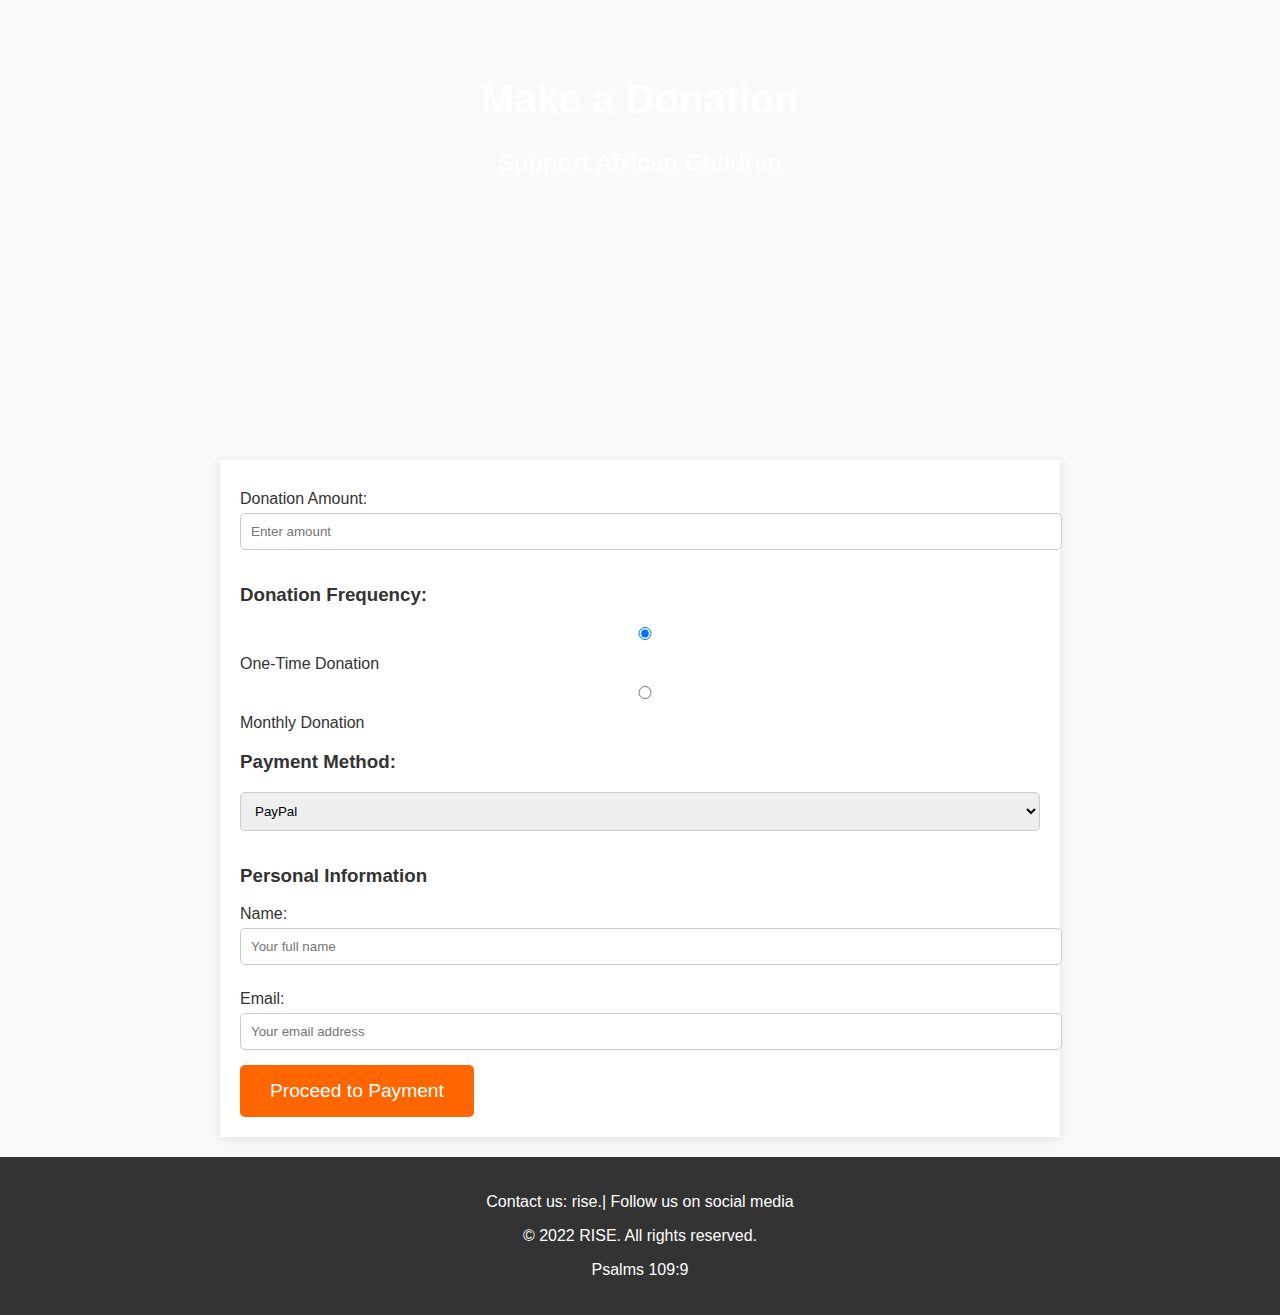
==== 007.html @ a3599cd2 "Add files via upload" ====
<!DOCTYPE html> <html lang="en"> <head> 
<meta charset="UTF-8"> <meta name="viewport"
 content="width=device-width, initial-scale=1.0">
 <title>Donate Now | Support African Children</title>
 <link rel="stylesheet" href="styles.css"> 
<style> body { font-family: Arial, sans-serif; 
background-color: #f9f9f9;
 color: #333; margin: 0;
 padding: 0; } header { background: url('FB_IMG_17299322325569520.jpg') no-repeat center center/cover; height: 40vh; color: white; text-align: center; padding: 50px; } h1 { font-size: 2.5em; } section { padding: 20px; max-width: 800px; margin: auto; background: white; box-shadow: 0 2px 10px rgba(0,0,0,0.1); margin-bottom: 20px; } label { display: block; margin: 10px 0 5px; } input, select { width: 100%; padding: 10px; margin-bottom: 15px; border: 1px solid #ccc; border-radius: 5px; }
button { padding: 15px 30px;
 background-color: #ff6600; color: white;
 border: none; border-radius: 5px; font-size: 1.2em;
 cursor: pointer; } 
button:hover { 
background-color: #e65c00; 
} footer { text-align: center;
 padding: 20px;
 background-color: #333; color: white; 
} </style> </head> <body>
<header> <h1>Make a Donation</h1> 
<h2>Support African Children</h2> </header>
<section>
 <form action="process-donation.php" method="POST"> <label for="amount">Donation Amount:</label> <input type="number" id="amount" name="amount" required placeholder="Enter amount">
<h3>Donation Frequency:</h3>
 <label> <input type="radio" name="frequency" value="one-time" checked> One-Time Donation </label> <label> <input type="radio" name="frequency" value="monthly"> Monthly Donation </label>
<h3>Payment Method:</h3> <select name="payment_method" required> <option value="paypal">PayPal</option> <option value="credit_card">Credit/Debit Card</option>
<option value="bank_transfer">Bank Transfer</option> <option value="crypto">Cryptocurrency</option> </select>
<h3>Personal Information</h3> 
<label for="name">Name:</label> 
<input type="text" id="name" name="name"
 required placeholder="Your full name">
<label for="email">Email:</label>
 <input type="email" id="email" name="email" required 
placeholder="Your email address">
<button type="submit">Proceed to Payment</button>
 </form> </section>
<footer> <p>Contact us: rise.| Follow us on social 
media</p> <p>© 2022 RISE. All rights reserved.</p> 
<p>Psalms 109:9
</footer>
</body> </html>
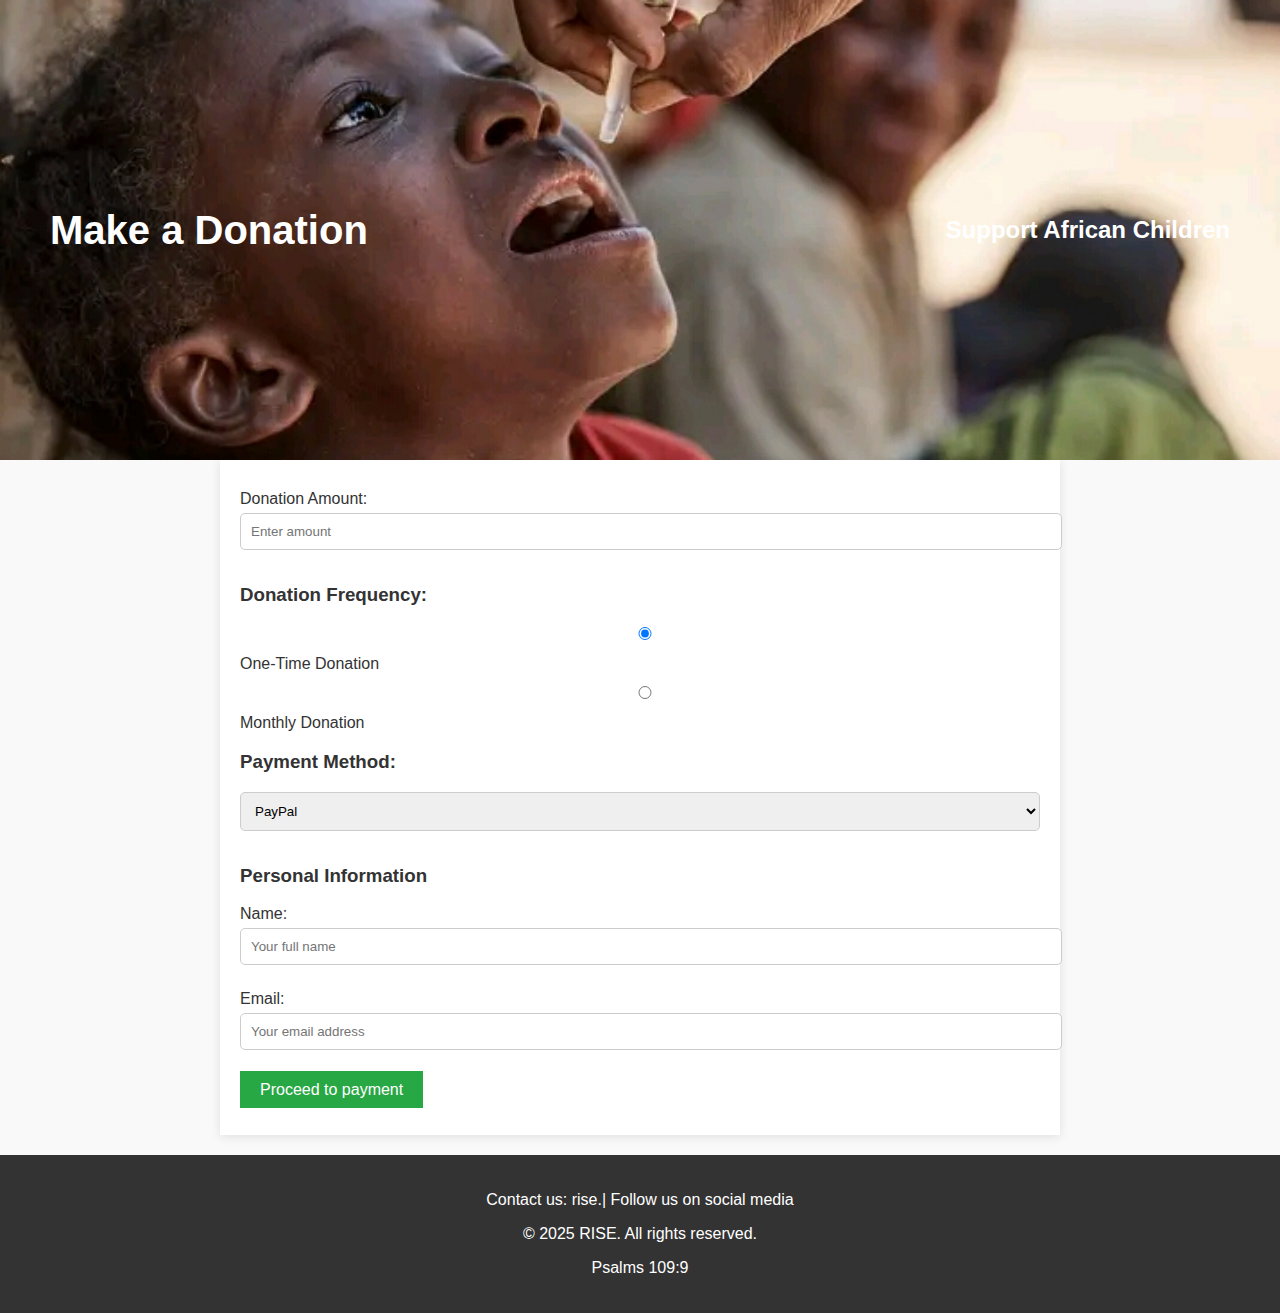
==== commit a5306ce0: "Add files via upload" ====
--- a/007.html
+++ b/007.html
@@ -1,4 +1,4 @@
-<!DOCTYPE html> <html lang="en"> <head> 
+﻿<!DOCTYPE html> <html lang="en"> <head> 
 <meta charset="UTF-8"> <meta name="viewport"
  content="width=device-width, initial-scale=1.0">
  <title>Donate Now | Support African Children</title>
@@ -6,10 +6,21 @@
 <style> body { font-family: Arial, sans-serif; 
 background-color: #f9f9f9;
  color: #333; margin: 0;
- padding: 0; } header { background: url('FB_IMG_17299322325569520.jpg') no-repeat center center/cover; height: 40vh; color: white; text-align: center; padding: 50px; } h1 { font-size: 2.5em; } section { padding: 20px; max-width: 800px; margin: auto; background: white; box-shadow: 0 2px 10px rgba(0,0,0,0.1); margin-bottom: 20px; } label { display: block; margin: 10px 0 5px; } input, select { width: 100%; padding: 10px; margin-bottom: 15px; border: 1px solid #ccc; border-radius: 5px; }
+ padding: 0; } header { background: url('FB_IMG_17299322325569520.jpg')
+ no-repeat center center/cover; height: 40vh; color: white; text-align: center; padding: 50px; }
+ h1 { font-size: 2.5em;
+ } section {
+ padding: 20px; max-width: 800px;
+ margin: auto; background: white;
+ box-shadow: 0 2px 10px rgba(0,0,0,0.1);
+ margin-bottom: 20px; } label { display: block; margin: 10px 0 5px; } 
+input, select { width: 100%; padding: 10px; 
+margin-bottom: 15px; border: 1px solid #ccc;
+ border-radius: 5px; }
 button { padding: 15px 30px;
  background-color: #ff6600; color: white;
- border: none; border-radius: 5px; font-size: 1.2em;
+ border: none; border-radius: 5px;
+ font-size: 1.2em;
  cursor: pointer; } 
 button:hover { 
 background-color: #e65c00; 
@@ -20,11 +31,19 @@
 <header> <h1>Make a Donation</h1> 
 <h2>Support African Children</h2> </header>
 <section>
- <form action="process-donation.php" method="POST"> <label for="amount">Donation Amount:</label> <input type="number" id="amount" name="amount" required placeholder="Enter amount">
+ <form action="process-donation.php" method="POST"> 
+<label for="amount">Donation Amount:</label> 
+<input type="number" id="amount" name="amount" required placeholder="Enter amount">
 <h3>Donation Frequency:</h3>
- <label> <input type="radio" name="frequency" value="one-time" checked> One-Time Donation </label> <label> <input type="radio" name="frequency" value="monthly"> Monthly Donation </label>
-<h3>Payment Method:</h3> <select name="payment_method" required> <option value="paypal">PayPal</option> <option value="credit_card">Credit/Debit Card</option>
-<option value="bank_transfer">Bank Transfer</option> <option value="crypto">Cryptocurrency</option> </select>
+ <label> <input type="radio" name="frequency" value="one-time" checked> 
+One-Time Donation </label> <label>
+ <input type="radio" name="frequency" value="monthly"> 
+Monthly Donation </label>
+<h3>Payment Method:</h3> <select name="payment_method" required>
+ <option value="paypal">PayPal</option> 
+<option value="credit_card">Credit/Debit Card</option>
+<option value="bank_transfer">Bank Transfer</option>
+ <option value="crypto">Cryptocurrency</option> </select>
 <h3>Personal Information</h3> 
 <label for="name">Name:</label> 
 <input type="text" id="name" name="name"
@@ -32,10 +51,11 @@
 <label for="email">Email:</label>
  <input type="email" id="email" name="email" required 
 placeholder="Your email address">
-<button type="submit">Proceed to Payment</button>
+<p><a href="pay.html" 
+class="donate-button">Proceed to payment</a></p> 
  </form> </section>
 <footer> <p>Contact us: rise.| Follow us on social 
-media</p> <p>© 2022 RISE. All rights reserved.</p> 
+media</p> <p>© 2025 RISE. All rights reserved.</p> 
 <p>Psalms 109:9
 </footer>
 </body> </html>--- a/styles.css
+++ b/styles.css
@@ -0,0 +1,50 @@
+● body {
+ font-family: Arial, sans-serif; 
+margin: 0; 
+padding: 0;
+}
+header {
+ background: #333;
+ color: white;
+ padding: 10px 20px;
+ display: flex; 
+justify-content: space-between;
+ align-items: center;
+ }
+.auth-links a { color: white;
+ text-decoration: none;
+ margin-left: 20px; 
+}
+.hero { 
+background: url('hero-image.jpg') no-repeat center center/cover;
+ color: white;
+ text-align: center; 
+padding: 50px 20px; 
+}
+.cta-button { 
+background: #ff5733; 
+color: white;
+ padding: 10px 20px; 
+text-decoration: none;
+ }
+.donation-tiers { 
+display: flex; 
+justify-content: 
+space-around; 
+padding: 20px;
+ }
+.tier { 
+background: 
+#f4f4f4; 
+padding: 15px;
+border-radius: 5px; 
+text-align: center;
+}
+.donate-button { background: #28a745; color: white; padding: 10px 20px; text-decoration: none; }
+footer { background: #333; color: white; text-align: center; padding: 20px 0; }
+.social-media { margin-bottom: 10px; }
+.social-media a { color: white; margin: 0 10px; 
+text-decoration: none; 
+nav { display: flex; flex-direction: column; align-items: flex-start; background-color: rgba(51, 51, 51, 0.8); /* Semi-transparent */ padding: 10px; position: absolute; /* Optional for positioning */ left: 10px; /* Adjust position */ top: 70px; /* Adjust position below the header */ border-radius: 5px; }
+nav a { color: rgba(255, 255, 255, 0.7); /* Less visible */ margin: 5px 0; /* Vertical spacing */ text-decoration: none; transition: color 0.3s; /* Smooth hover effect */ }
+nav a:hover { color: white; /* Highlight on hover */ }